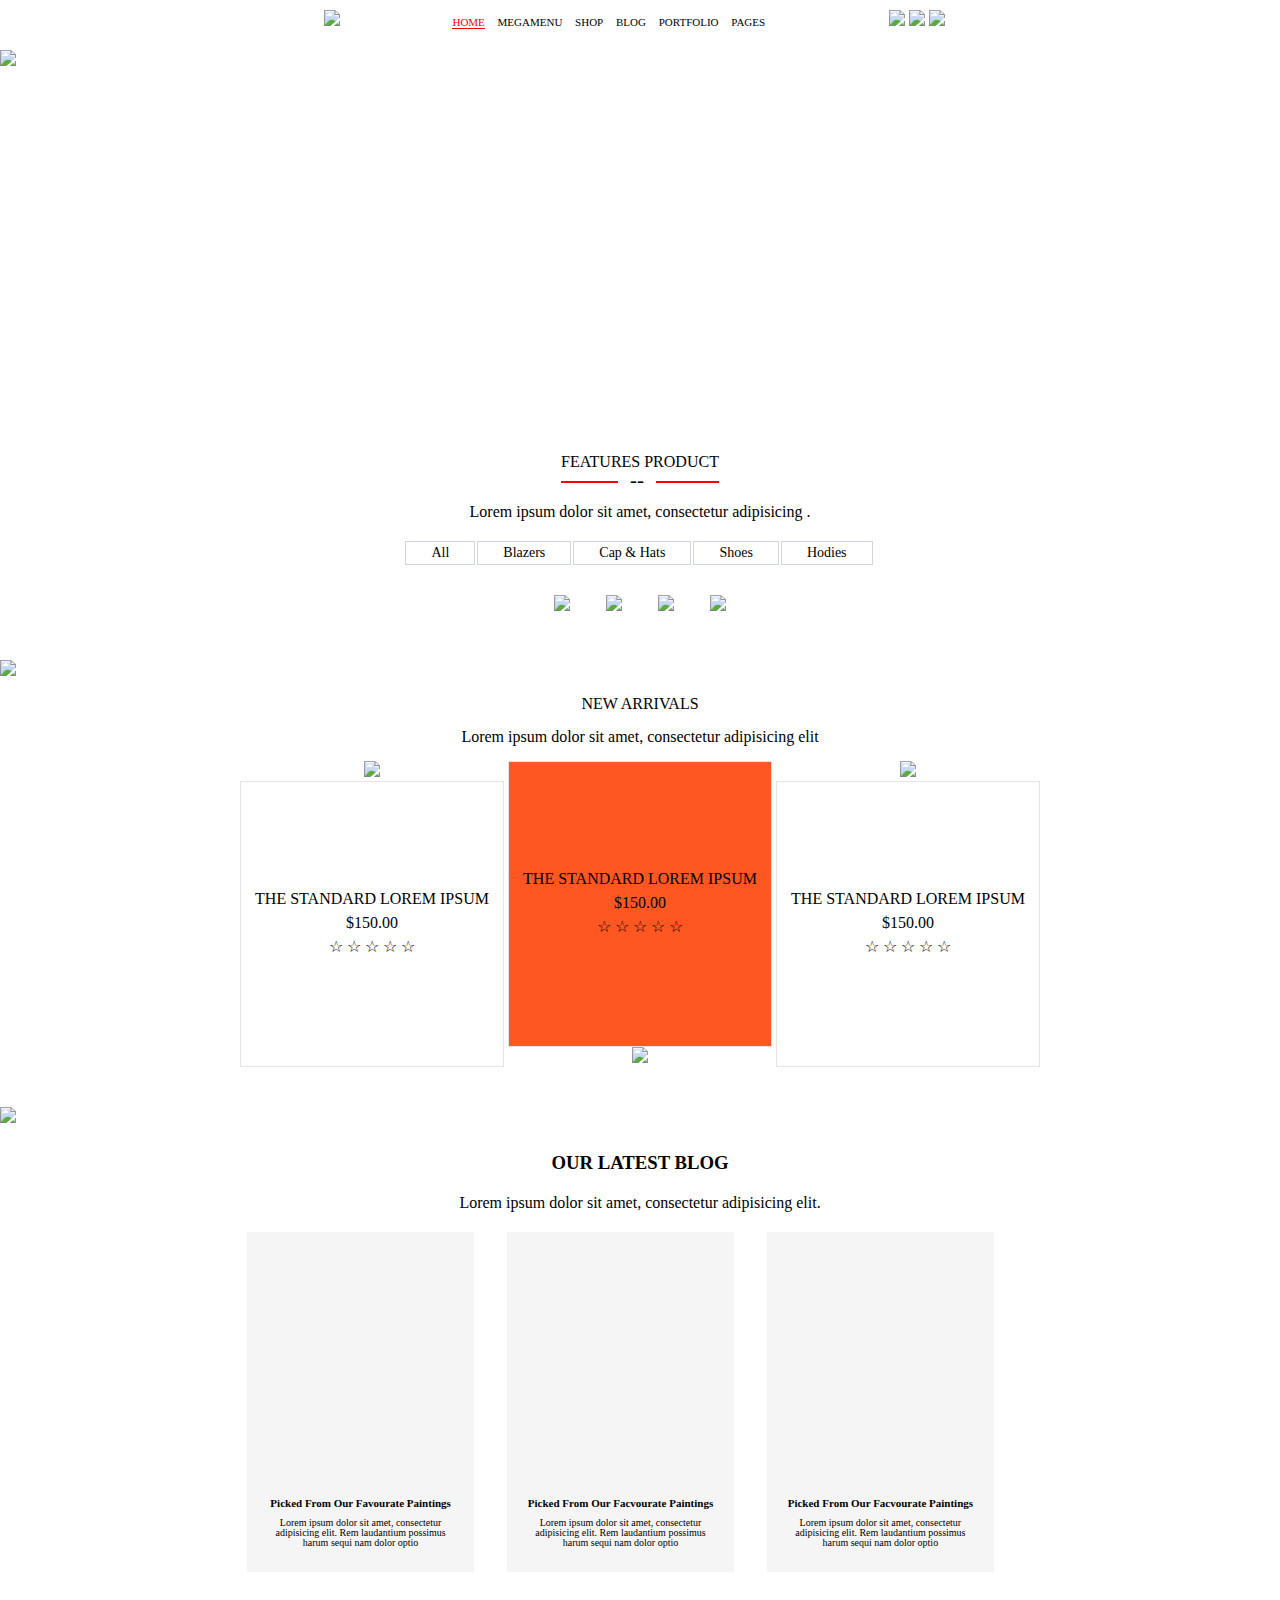
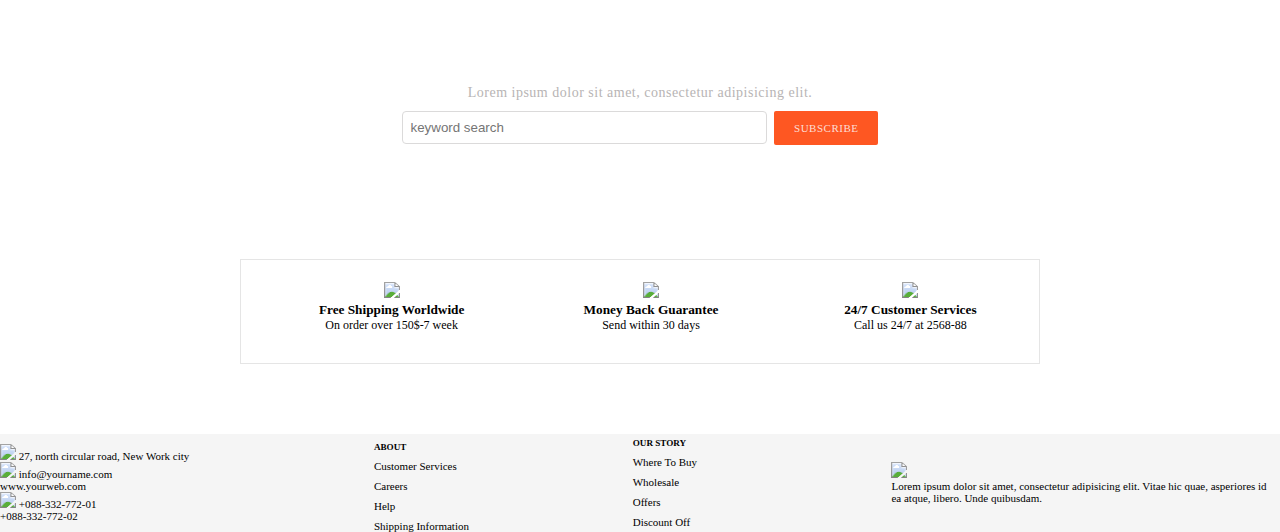
==== task05112016.html @ 349e26a7 "Adding files" ====
<!DOCTYPE html>
<html>

<head>
  <title>New Task</title>
  <link rel="stylesheet" type="text/css" href="task05112016.css">
  <script src="js/jquery.min.js"></script>
</head>

<body>
  <div class="container">
    <header class="header">
      <div class="header-logo">
        <img src="img/logo.jpg">
      </div>
      <nav class="header-menu">
        <ul class="header-list">
          <li class="active">
            <a href="javasript:;">HOME</a> </li>
          <li class="has-submenu">
            <a href="javasript:;">MEGAMENU</a>
            <ul class="sub-menu">
              <li><a href="javasript:;">Sub Menu 1</a></li>
              <li><a href="javasript:;">Sub Menu 2</a></li>
              <li><a href="javasript:;">Sub Menu 3</a></li>
            </ul>
          </li>
          <li><a href="">SHOP</a> </li>
          <li><a href="">BLOG</a> </li>
          <li><a href="">PORTFOLIO</a> </li>
          <li class="has-submenu">
            <a href="javasript:;">PAGES</a>
            <ul class="sub-menu">
              <li><a href="javasript:;">Sub Menu 1</a></li>
              <li><a href="javasript:;">Sub Menu 2</a></li>
              <li><a href="javasript:;">Sub Menu 3</a></li>
            </ul>
          </li>
        </ul>
      </nav>
      <div class="header-icon">
        <ul class="main-logo">
          <li class="search-logo">
            <a href=""><img src="img/search.jpg"></a>
          </li>
          <li class="profile-logo">
            <a href=""><img src="img/profile1.jpg"> </a>
          </li>
          <li class="cart-logo">
            <a href=""><img src="img/box.jpg"></a>
          </li>
        </ul>
      </div>
    </header>
  </div>
  <div class="bg">
    <img src="img/bg.jpg">
    <div></div>
  </div>
  <div class="container1">
    <ul class="list-item">
      <li>
        <a href=""><img src="img/men.jpg" alt="" class="img-responsive"></a>
      </li>
      <li>
        <a href=""><img src="img/men shoe.jpg" alt="" class="img-responsive"></a>
      </li>
      <li>
        <a href=""><img src="img/belt.jpg" alt="" class="img-responsive"></a>
      </li>
      <li><a href=""><img src="img/women.jpg" alt="" class="<!-- img-responsive-one -->"></a></li>
    </ul>
    <!-- <nav class="category">
      <ul class="article-category">
        <div class="dividerone">
          <li class="men">
            <a href=""><img src="img/men.jpg"></a>
          </li>
          <li class="shoe">
            <a href=""><img src="img/men shoe.jpg"></a>
          </li>
          <li class="belt">
            <a href=""><img src="img/belt.jpg"></a>
          </li>
        </div>
        <div class="dividertwo">
          <li class="women">
            <a href=""> <img src="img/women.jpg"></a>
          </li>
        </div>
      </ul>
    </nav> -->
  </div>
  <div class="container">
    <p class="features">FEATURES PRODUCT</p>
    <p class="lorem">Lorem ipsum dolor sit amet, consectetur adipisicing .</p>
    <nav class="features-list">
      <ul class="features-menu">
        <li><a href="">All</a></li>
        <li><a href="">Blazers</a></li>
        <li><a href="">Cap & Hats</a></li>
        <li><a href="">Shoes</a></li>
        <li><a href="">Hodies</a></li>
      </ul>
    </nav>
    <nav class="features-product">
      <ul class="product-info">
        <li>
          <a href=""><img src="img/very me.jpg"></a>
        </li>
        <li>
          <a href=""><img src="img/Untitled-2.jpg"></a>
        </li>
        <li>
          <a href=""><img src="img/Untitled-3.jpg"></a>
        </li>
        <li>
          <a href=""><img src="img/Untitled-4.jpg"></a>
        </li>
      </ul>
    </nav>
  </div>
  <div class="mid-slider">
    <a href="">
      <img src="img/hat.jpg">
    </a>
  </div>
  <div class="container">
    <div class="new-arrivals">
      <p class="new-arrived">NEW ARRIVALS</p>
      <P class="new-words">Lorem ipsum dolor sit amet, consectetur adipisicing elit</P>
    </div>
    <div class="main-product">
      <div class="new-product-one">
        <div class="prod-one">
          <a href=""><img src="img/prod.gif"></a>
          <ul class="upper-style">
            <li>
              <a href="">A</a>
            </li>
            <li>
              <a href="">B</a>
            </li>
            <li>
              <a href="">C</a>
            </li>
          </ul>
        </div>
        <div class="content">
          <p>THE STANDARD LOREM IPSUM <span class="value">$150.00</span>
            <br>
            <span class="star">&#9734; &#9734; &#9734; &#9734; &#9734;</span></p>
        </div>
      </div>
      <div class="new-product-two">
        <div class="content active-content">
          <p>THE STANDARD LOREM IPSUM <span class="value">$150.00</span>
            <br>
            <span class="star">&#9734; &#9734; &#9734; &#9734; &#9734;</span></p>
        </div>
        <div class="prod-one">
          <a href=""><img src="img/jacket.jpg"></a>
        </div>
      </div>
      <div class="new-product-three">
        <div class="prod-one">
          <a href=""><img src="img/prod2.gif"></a>
        </div>
        <div class="content">
          <p>THE STANDARD LOREM IPSUM <span>$150.00</span>
            <br>
            <span>&#9734; &#9734; &#9734; &#9734; &#9734;</span></p>
        </div>
      </div>
    </div>
  </div>
  <div class="jonathan"><img src="img/jonathan.jpg"></div>
  <div class="container">
    <div class="blog-spot">
      <h3 class="latest-blog"> OUR LATEST BLOG</h3>
      <P class="blog-content">Lorem ipsum dolor sit amet, consectetur adipisicing elit.</P>
    </div>
    <ul class="latest-blog-details">
      <li>
        <h6>Picked From Our Favourate Paintings</h6>
        <br>
        <p>Lorem ipsum dolor sit amet, consectetur adipisicing elit. Rem laudantium possimus harum sequi nam dolor optio </p>
      </li>
      <li>
        <h6>Picked From Our Facvourate Paintings</h6>
        <br>
        <p>Lorem ipsum dolor sit amet, consectetur adipisicing elit. Rem laudantium possimus harum sequi nam dolor optio </p>
      </li>
      <li>
        <h6>Picked From Our Facvourate Paintings</h6>
        <br>
        <p>Lorem ipsum dolor sit amet, consectetur adipisicing elit. Rem laudantium possimus harum sequi nam dolor optio </p>
      </li>
    </ul>
  </div>
  <div class="subscribe-blog">
    <h3>SUBSCRIBE TO OUR NEWSLETTER
  </h3>
    <P>Lorem ipsum dolor sit amet, consectetur adipisicing elit.</P>
    <nav class="search-newsletter">
      <input class="search-textbox" type="textbox" name="" placeholder="keyword search">
      <a href="">SUBSCRIBE</a>
    </nav>
  </div>
  <div class="container">
    <ul class="product-service">
      <li><img src="img/ship.jpg">
        <h5>Free shipping worldwide</h5>
        <p>on order over 150$-7 week</p>
      </li>
      <li><img src="img/money.jpg">
        <h5>money back guarantee</h5>
        <p>send within 30 days</p>
      </li>
      <li><img src="img/service.jpg">
        <h5>24/7 customer services</h5>
        <p>call us 24/7 at 2568-88</p>
      </li>
    </ul>
  </div>
  <footer class="contact-details">
    <div class="contact-info">
      <p>
        <a href=""><img src="img/home.jpg"></a>
        27, north circular road, New Work city</p>
      <p>
        <a href=""><img src="img/home.jpg"></a>
        info@yourname.com
        <br/> www.yourweb.com
      </p>
      <p>
        <a href=""><img src="img/home.jpg"></a>
        +088-332-772-01
        <br> +088-332-772-02
      </p>
    </div>
    <div class="footer">
      <ul>
        <li>
          <h5>ABOUT</h5></li>
        <li><a href="">Customer Services</a></li>
        <li><a href="">Careers</a></li>
        <li><a href="">Help</a></li>
        <li><a href="">Shipping Information</a></li>
      </ul>
    </div>
    <div class="footer">
      <ul>
        <h5>OUR STORY</h5>
        <a href="">
          <li>Where To Buy</li>
        </a>
        <a href="">
          <li>Wholesale</li>
        </a>
        <a href="">
          <li>Offers</li>
        </a>
        <a href="">
          <li>Discount Off</li>
        </a>
      </ul>
    </div>
    <div class="page-ending">
      <img src="img/logo.jpg">
      <p>Lorem ipsum dolor sit amet, consectetur adipisicing elit. Vitae hic quae, asperiores id ea atque, libero. Unde quibusdam.</p>
    </div>
    </ul>
  </footer>
  
  <!-- <script src="https://ajax.googleapis.com/ajax/libs/jquery/3.1.0/jquery.min.js"></script> -->
  <script>
	  // $(function(){
	  // 	alert('Anup');
	  // });
  $(document).ready(function() {
    $('.header-list li').click(function(){
    	// if($(this).hasClass('open'))
    	// {
    	// 	$(this).removeClass('open').children('.sub-menu').slideUp();
    	// }
    	// else{
    	// 	$(this).addClass('open');
    	// 	$(this).children('.sub-menu').slideDown();	
    	// }

    	$(this).toggleClass('active').children('.sub-menu').slideToggle();
    	
    });
   $('.header-list li').hover(function(){
   	$(this).children('.sub-menu').slideDown('10000');
   }, function(){
   	$(this).children('.sub-menu').slideUp();
  });
 });

  // $(window).on('load', function (e) {
  // 	alert('Mishra')
  // });
  </script>
</body>

</html>
---- task05112016.css ----
* {
  box-sizing: border-box;
  padding: 0px;
  margin: 0px;
}

.container {
  width: 800px;
  margin: 0px auto;
  text-align: center;
}

.header {
  width: 100%;
  display: inline-block;
  text-align: center;
  padding: 10px;
}

.header-logo {
  width: 20%;
  display: inline-block;
  padding: 0px 25px
}

.header-menu {
  width: 50%;
  display: inline-block;
}

ul {
  list-style: none;
}

.header-list li {
  display: inline-block;
  padding: 5px;
}

.header-list li a {
  display: block;
}

a {
  text-decoration: none;
  color: #000;
}

.header-icon {
  width: 28%;
  display: inline-block;
}

.header-select {
  border: none;
}

.sub-menu {
  display: none;
  position: absolute;
  width: 100%;
  top: 20px;
  left: 0;
}

/*.has-submenu:hover .sub-menu {
  display: block;
}*/

.header-list {
  font-size: 11px;
  font-family: tahoma;
}

.header-list li.active a,
.header-list li a:hover {
  border-bottom: 1px solid red;
  color: red;
}

.search-logo {}

.profile-logo {
  padding-bottom: 10px;
}

.box-logo {}

img {
  max-width: 100%;
  height: auto;
}

.main-logo li {
  display: inline-block;
}

.dividerone {
  width: 32%;
  float: left;
  padding-right: 1px;
}

.dividertwo {
  width: 67.4%;
  float: right;
}

.has-submenu {
  position: relative;
}

.dividerone li:first-child {
  width: 100%;
}

.dividerone li {
  width: 49%;
  display: inline-block;
}

.category {
  padding: 40px 0px;
}

.container1 {
  width: 800px;
  margin: 0px auto;
  height: 383px;
  padding-top: 15px;
}

.features-menu li {
  display: inline-block;
  border: 1px solid #d0d5db;
  padding: 3px 25px;
  margin-left: -2px;
  font-size: 14px;
}

.lorem {
  padding: 20px 220px;
  text-align: center;
}

.features {
  text-align: center;
  position: relative;
  border-bottom: 2px solid red;
  padding-bottom: 10px;
  display: inline-block;
  width: auto;
}

.features:before {
  content: "--";
  position: absolute;
  top: 15px;
  color: #000;
  font-size: 21px;
  left: 57px;
  background: #fff;
  width: 20px;
  padding: 0px 9px;
}


/*.features:after{
	content: "-";
    position: absolute;
    top: 9px;
    color: #000;
    font-size: 20px;
    height: 5px;
    left: 40px;
    background: #fff;
    width: 20px;
}*/

.features-list {
  text-align: center;
  padding-bottom: 30px;
}

.features-product {
  width: 100%;
}

.product-info a img {
  height: 223px;
}

.product-info li {
  display: inline-block;
  padding-right: 32px;
}

.mid-slider {
  padding-top: 45px;
}

.new-arrivals {
  text-align: center;
}

.new-arrived {
  padding: 15px 0px;
}

.new-words {
  padding-bottom: 15px;
}


/*.list-item li{
	width: 15%;
}*/


/*.list-item li:first-child{
	width: 30%;
}

.list-item li:last-child{
	width: 69%;
	float: right;
	margin-top: -163px;
}
.list-item li:nth-of-type(2), .list-item li:nth-of-type(3){
	float: left;
}
*/

.container1 {
  position: relative;
  padding-top: 40px;
}

.list-item {
  width: 30%;
}

.list-item li {
  float: left;
  width: 50%;
  padding: 5px;
}

.list-item li:first-child {
  width: 100%;
}

.list-item li:last-child {
  width: 70%;
  position: absolute;
  right: 0;
  height: 325px;
}

.img-responsive-one {
  max-height: 100%;
  width: 100%;
}

.sub-menu li {
  display: block;
  left: 0px;
  width: 70px;
}

.new-product-one,
.new-product-two,
.new-product-three {
  width: 33%;
  display: inline-block;
  vertical-align: top;
}

.product-info li:last-child {
  padding-right: 0px;
}

.content {
  border: 1px solid #e5e5e5;
  width: 100%;
  height: 286px;
  text-align: center;
}

.new-product-one {
  position: relative;
}

.upper-style {
  position: absolute;
  top: 19%;
  text-align: center;
  width: 100%;
  background: rgba(0, 0, 0, 0.39);
  display: none;
}

.upper-style li {
  display: inline-block;
  padding: 12px;
  color: white;
}

.upper-style li a {
  color: yellow;
}

.prod-one:hover .upper-style {
  display: block;
}

.content p {
  padding-top: 40%;
  line-height: 150%;
}

.content.active-content,
.content:hover {
  background: #fe5722;
}

.jonathan {
  padding-top: 40px;
}

.blog-spot {
  text-align: center;
}

.latest-blog {
  padding: 25px 0px 20px 0px;
}

.latest-blog-details {
  width: 100%;
  padding-top: 20px;
  font-size: 10px;
  margin-bottom: 45px;
}

.latest-blog-details li {
  width: 28.3%;
  display: inline-block;
  margin-left: -4px;
  height: 340px;
  padding: 16px;
  background: #f5f5f5 url(img/blog1.jpg);
  background-repeat: no-repeat;
  background-origin: content-box;
  background-size: 193px;
  line-height: 10px;
  text-align: center;
  margin-right: 35px;
  vertical-align: top;
}

.latest-blog-details li:hover {
  box-shadow: 0px 4px 15px 2px;
}

.latest-blog-details li h6 {
  padding-top: 250px;
  font-size: 11px;
}

.subscribe-blog {
  background-image: url(img/bg2.jpg);
  max-height: 100%;
  height: 172px;
  text-align: center;
  color: white;
  font-family: Calibri Light;
  letter-spacing: 0.5px;
}

.subscribe-blog h3 {
  padding: 35px 0px 10px 0px;
  font-size: 20px;
}

.subscribe-blog p {
  padding-bottom: 10px;
  font-size: 14px;
  color: #b7b4b4;
}

.search-textbox {
  border: 1px solid #dbdada;
  background-color: rgba(247, 245, 245, 0);
  height: 33px;
  width: 365px;
  border-radius: 4px;
  text-indent: 8px;
}

.search-newsletter a {
  background: #fe5722;
  color: #fdddd5;
  padding: 11px 20px;
  border-radius: 2px;
  font-size: 11px;
  margin-left: 3px;
}

.product-service {
  border: 1px solid #e5e5e5;
  margin: 70px 0px;
  width: 100%;
  font-family: Calibri Light;
}

.product-service li {
  width: 32%;
  display: inline-block;
  padding: 22px 2px 30px 24px;
  text-align: center;
}

.product-service li p::first-letter {
  text-transform: capitalize;
}

.product-service li h5 {
  text-transform: capitalize;
}

.product-service li img {
  width: 35px;
}

.product-service li p {
  font-size: 12px;
}

.contact-details {
  background: #f5f5f5;
  width: 100%;
}

.contact-details div {
  display: inline-block;
  vertical-align: middle;
}

.contact-info {
  width: 29%;
}

.footer {
  width: 20%;
}

.page-ending {
  width: 30%;
}

.contact-details:not(h5) {
  font-size: 11px;
}

.footer li {
  padding-top: 8px;
}

.footer li:hover {
  color: red;
}
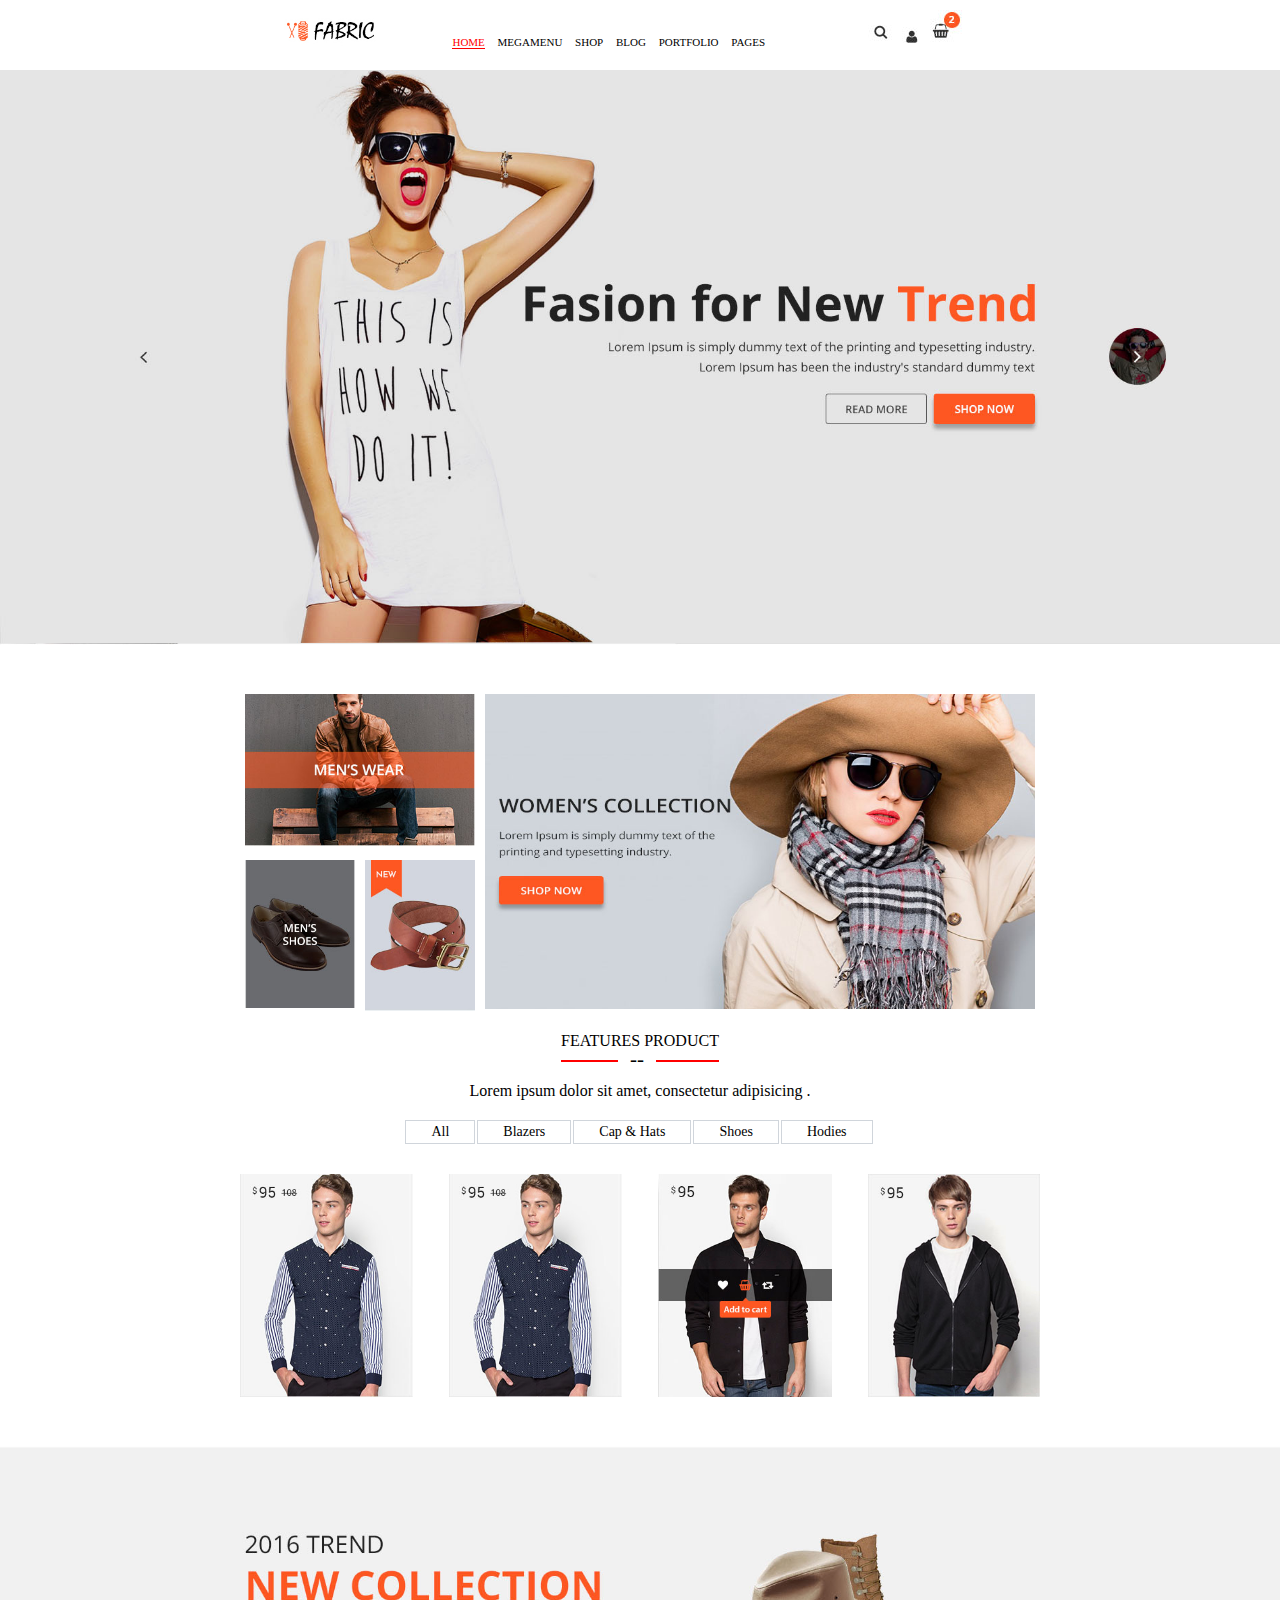
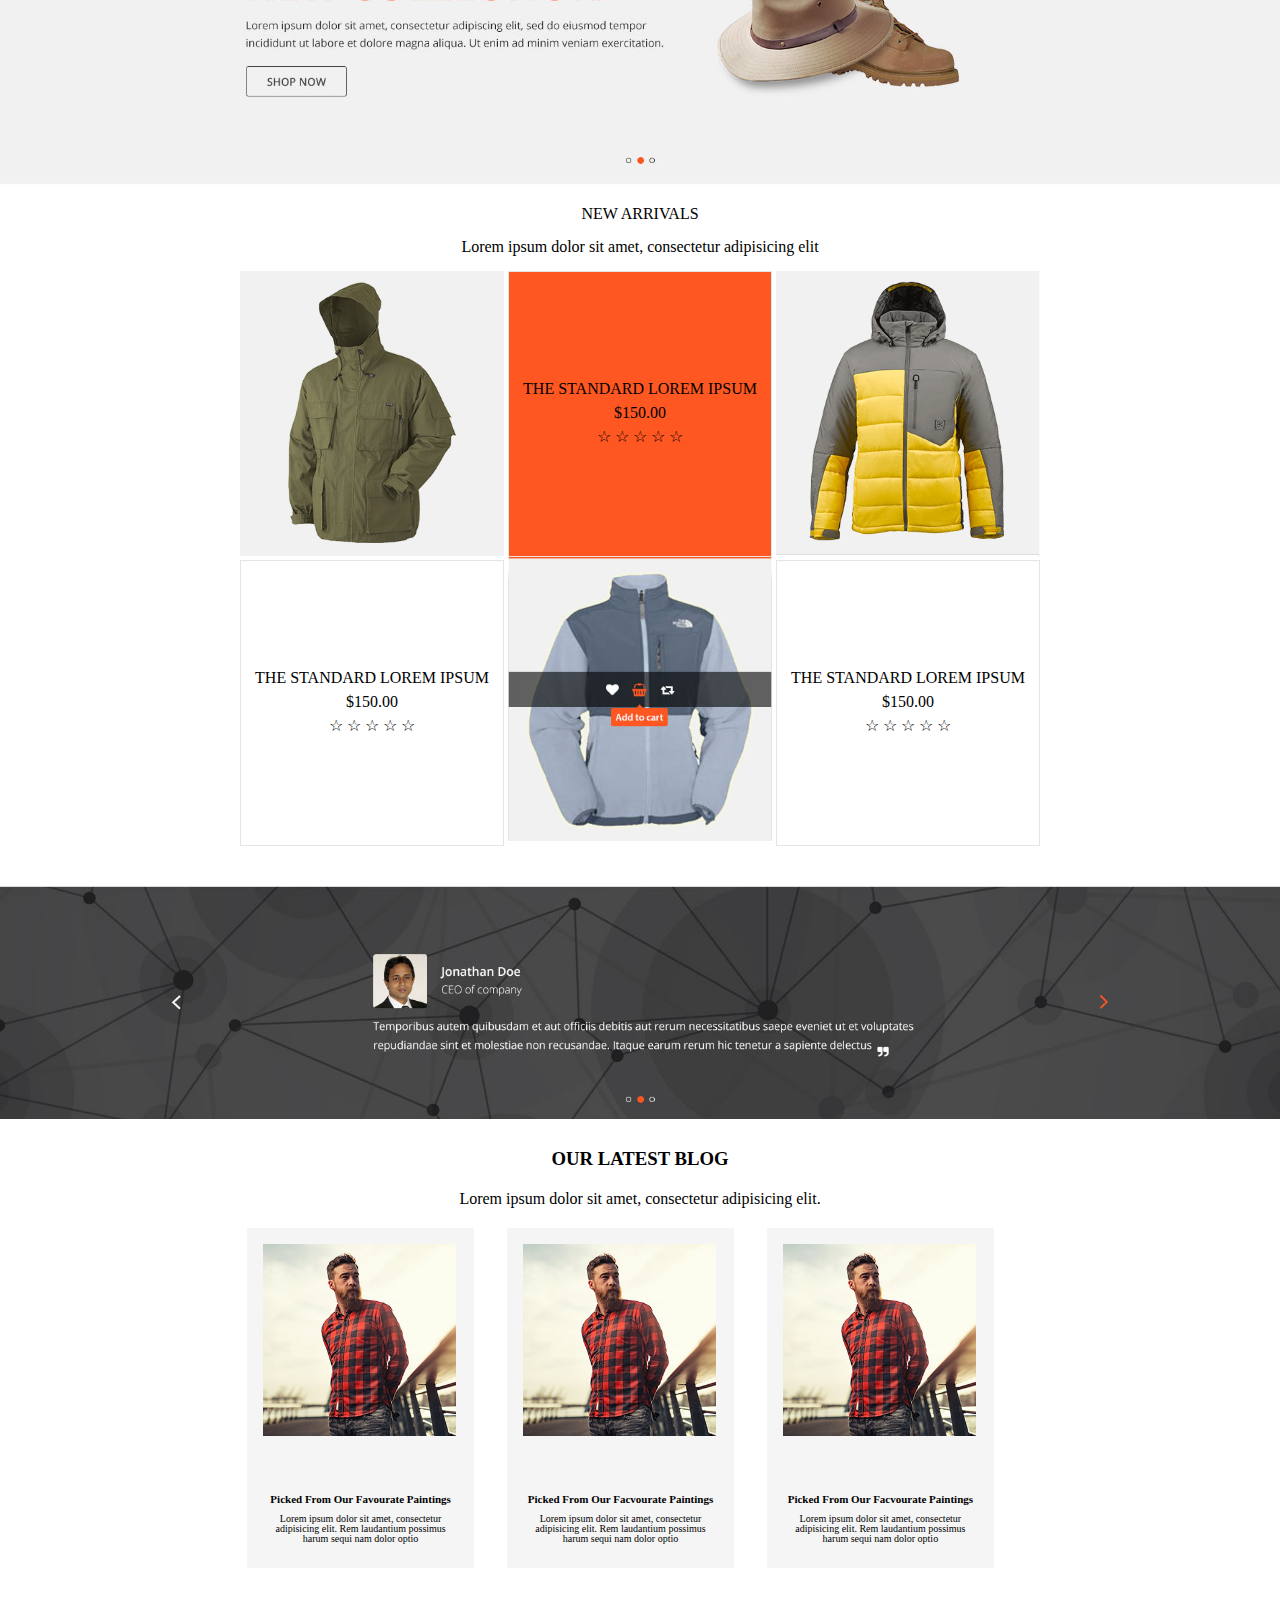
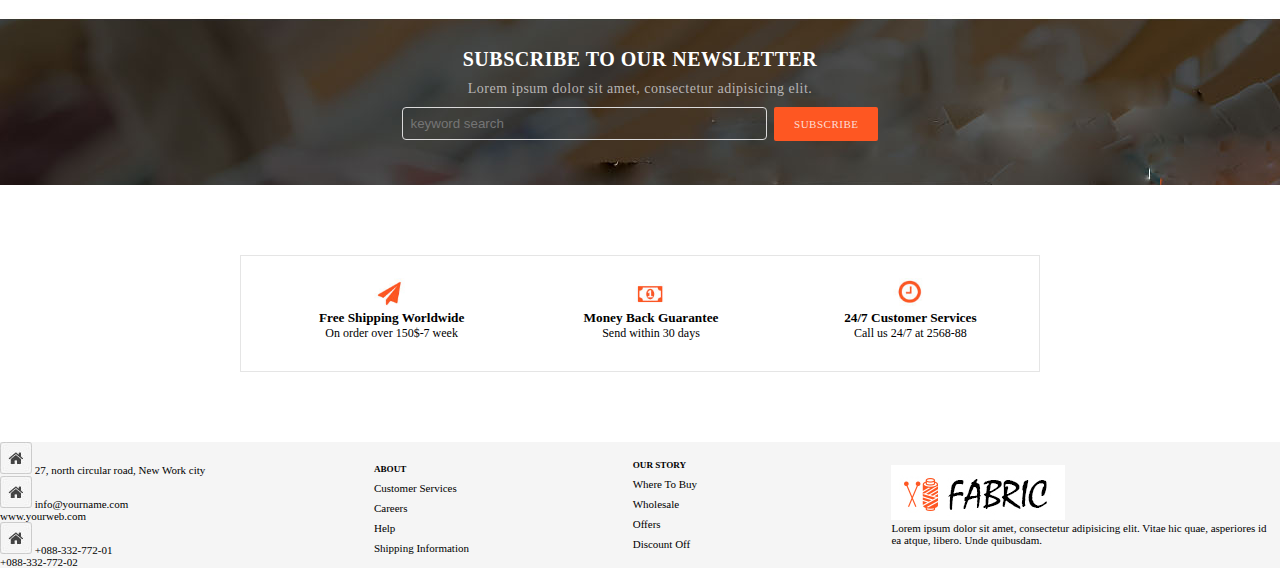
==== commit b2514b82: "Task05112016" ====
--- a/task05112016.html
+++ b/task05112016.html
@@ -3,15 +3,15 @@
 
 <head>
   <title>New Task</title>
-  <link rel="stylesheet" type="text/css" href="task05112016.css">
-  <script src="js/jquery.min.js"></script>
+  <link rel="stylesheet" type="text/css" href="css/task05112016.css">
+<!--   <script src="js/jquery.min.js"></script> -->
 </head>
 
 <body>
   <div class="container">
     <header class="header">
       <div class="header-logo">
-        <img src="img/logo.jpg">
+        <img src="images/logo.jpg">
       </div>
       <nav class="header-menu">
         <ul class="header-list">
@@ -41,51 +41,51 @@
       <div class="header-icon">
         <ul class="main-logo">
           <li class="search-logo">
-            <a href=""><img src="img/search.jpg"></a>
+            <a href=""><img src="images/search.jpg"></a>
           </li>
           <li class="profile-logo">
-            <a href=""><img src="img/profile1.jpg"> </a>
+            <a href=""><img src="images/profile1.jpg"> </a>
           </li>
           <li class="cart-logo">
-            <a href=""><img src="img/box.jpg"></a>
+            <a href=""><img src="images/box.jpg"></a>
           </li>
         </ul>
       </div>
     </header>
   </div>
   <div class="bg">
-    <img src="img/bg.jpg">
+    <img src="images/bg.jpg">
     <div></div>
   </div>
   <div class="container1">
     <ul class="list-item">
       <li>
-        <a href=""><img src="img/men.jpg" alt="" class="img-responsive"></a>
-      </li>
-      <li>
-        <a href=""><img src="img/men shoe.jpg" alt="" class="img-responsive"></a>
-      </li>
-      <li>
-        <a href=""><img src="img/belt.jpg" alt="" class="img-responsive"></a>
-      </li>
-      <li><a href=""><img src="img/women.jpg" alt="" class="<!-- img-responsive-one -->"></a></li>
+        <a href=""><img src="images/men.jpg" alt="" class="img-responsive"></a>
+      </li>
+      <li>
+        <a href=""><img src="images/men shoe.jpg" alt="" class="img-responsive"></a>
+      </li>
+      <li>
+        <a href=""><img src="images/belt.jpg" alt="" class="img-responsive"></a>
+      </li>
+      <li><a href=""><img src="images/women.jpg" alt="" class="<!-- img-responsive-one -->"></a></li>
     </ul>
     <!-- <nav class="category">
       <ul class="article-category">
         <div class="dividerone">
           <li class="men">
-            <a href=""><img src="img/men.jpg"></a>
+            <a href=""><img src="images/men.jpg"></a>
           </li>
           <li class="shoe">
-            <a href=""><img src="img/men shoe.jpg"></a>
+            <a href=""><img src="images/men shoe.jpg"></a>
           </li>
           <li class="belt">
-            <a href=""><img src="img/belt.jpg"></a>
+            <a href=""><img src="images/belt.jpg"></a>
           </li>
         </div>
         <div class="dividertwo">
           <li class="women">
-            <a href=""> <img src="img/women.jpg"></a>
+            <a href=""> <img src="images/women.jpg"></a>
           </li>
         </div>
       </ul>
@@ -106,23 +106,23 @@
     <nav class="features-product">
       <ul class="product-info">
         <li>
-          <a href=""><img src="img/very me.jpg"></a>
+          <a href=""><img src="images/very me.jpg"></a>
         </li>
         <li>
-          <a href=""><img src="img/Untitled-2.jpg"></a>
+          <a href=""><img src="images/Untitled-2.jpg"></a>
         </li>
         <li>
-          <a href=""><img src="img/Untitled-3.jpg"></a>
+          <a href=""><img src="images/Untitled-3.jpg"></a>
         </li>
         <li>
-          <a href=""><img src="img/Untitled-4.jpg"></a>
+          <a href=""><img src="images/Untitled-4.jpg"></a>
         </li>
       </ul>
     </nav>
   </div>
   <div class="mid-slider">
     <a href="">
-      <img src="img/hat.jpg">
+      <img src="images/hat.jpg">
     </a>
   </div>
   <div class="container">
@@ -133,7 +133,7 @@
     <div class="main-product">
       <div class="new-product-one">
         <div class="prod-one">
-          <a href=""><img src="img/prod.gif"></a>
+          <a href=""><img src="images/prod.gif"></a>
           <ul class="upper-style">
             <li>
               <a href="">A</a>
@@ -159,12 +159,12 @@
             <span class="star">&#9734; &#9734; &#9734; &#9734; &#9734;</span></p>
         </div>
         <div class="prod-one">
-          <a href=""><img src="img/jacket.jpg"></a>
+          <a href=""><img src="images/jacket.jpg"></a>
         </div>
       </div>
       <div class="new-product-three">
         <div class="prod-one">
-          <a href=""><img src="img/prod2.gif"></a>
+          <a href=""><img src="images/prod2.gif"></a>
         </div>
         <div class="content">
           <p>THE STANDARD LOREM IPSUM <span>$150.00</span>
@@ -174,7 +174,7 @@
       </div>
     </div>
   </div>
-  <div class="jonathan"><img src="img/jonathan.jpg"></div>
+  <div class="jonathan"><img src="images/jonathan.jpg"></div>
   <div class="container">
     <div class="blog-spot">
       <h3 class="latest-blog"> OUR LATEST BLOG</h3>
@@ -209,15 +209,15 @@
   </div>
   <div class="container">
     <ul class="product-service">
-      <li><img src="img/ship.jpg">
+      <li><img src="images/ship.jpg">
         <h5>Free shipping worldwide</h5>
         <p>on order over 150$-7 week</p>
       </li>
-      <li><img src="img/money.jpg">
+      <li><img src="images/money.jpg">
         <h5>money back guarantee</h5>
         <p>send within 30 days</p>
       </li>
-      <li><img src="img/service.jpg">
+      <li><img src="images/service.jpg">
         <h5>24/7 customer services</h5>
         <p>call us 24/7 at 2568-88</p>
       </li>
@@ -226,15 +226,15 @@
   <footer class="contact-details">
     <div class="contact-info">
       <p>
-        <a href=""><img src="img/home.jpg"></a>
+        <a href=""><img src="images/home.jpg"></a>
         27, north circular road, New Work city</p>
       <p>
-        <a href=""><img src="img/home.jpg"></a>
+        <a href=""><img src="images/home.jpg"></a>
         info@yourname.com
         <br/> www.yourweb.com
       </p>
       <p>
-        <a href=""><img src="img/home.jpg"></a>
+        <a href=""><img src="images/home.jpg"></a>
         +088-332-772-01
         <br> +088-332-772-02
       </p>
@@ -267,13 +267,13 @@
       </ul>
     </div>
     <div class="page-ending">
-      <img src="img/logo.jpg">
+      <img src="images/logo.jpg">
       <p>Lorem ipsum dolor sit amet, consectetur adipisicing elit. Vitae hic quae, asperiores id ea atque, libero. Unde quibusdam.</p>
     </div>
     </ul>
   </footer>
   
-  <!-- <script src="https://ajax.googleapis.com/ajax/libs/jquery/3.1.0/jquery.min.js"></script> -->
+  <script src="https://ajax.googleapis.com/ajax/libs/jquery/3.1.0/jquery.min.js"></script>
   <script>
 	  // $(function(){
 	  // 	alert('Anup');
--- a/css/task05112016.css
+++ b/css/task05112016.css
@@ -0,0 +1,472 @@
+* {
+  box-sizing: border-box;
+  padding: 0px;
+  margin: 0px;
+}
+
+.container {
+  width: 800px;
+  margin: 0px auto;
+  text-align: center;
+}
+
+.header {
+  width: 100%;
+  display: inline-block;
+  text-align: center;
+  padding: 10px;
+}
+
+.header-logo {
+  width: 20%;
+  display: inline-block;
+  padding: 0px 25px
+}
+
+.header-menu {
+  width: 50%;
+  display: inline-block;
+}
+
+ul {
+  list-style: none;
+}
+
+.header-list li {
+  display: inline-block;
+  padding: 5px;
+}
+
+.header-list li a {
+  display: block;
+}
+
+a {
+  text-decoration: none;
+  color: #000;
+}
+
+.header-icon {
+  width: 28%;
+  display: inline-block;
+}
+
+.header-select {
+  border: none;
+}
+
+.sub-menu {
+  display: none;
+  position: absolute;
+  width: 100%;
+  top: 20px;
+  left: 0;
+}
+
+/*.has-submenu:hover .sub-menu {
+  display: block;
+}*/
+
+.header-list {
+  font-size: 11px;
+  font-family: tahoma;
+}
+
+.header-list li.active a,
+.header-list li a:hover {
+  border-bottom: 1px solid red;
+  color: red;
+}
+
+.search-logo {}
+
+.profile-logo {
+  padding-bottom: 10px;
+}
+
+.box-logo {}
+
+img {
+  max-width: 100%;
+  height: auto;
+}
+
+.main-logo li {
+  display: inline-block;
+}
+
+.dividerone {
+  width: 32%;
+  float: left;
+  padding-right: 1px;
+}
+
+.dividertwo {
+  width: 67.4%;
+  float: right;
+}
+
+.has-submenu {
+  position: relative;
+}
+
+.dividerone li:first-child {
+  width: 100%;
+}
+
+.dividerone li {
+  width: 49%;
+  display: inline-block;
+}
+
+.category {
+  padding: 40px 0px;
+}
+
+.container1 {
+  width: 800px;
+  margin: 0px auto;
+  height: 383px;
+  padding-top: 15px;
+}
+
+.features-menu li {
+  display: inline-block;
+  border: 1px solid #d0d5db;
+  padding: 3px 25px;
+  margin-left: -2px;
+  font-size: 14px;
+}
+
+.lorem {
+  padding: 20px 220px;
+  text-align: center;
+}
+
+.features {
+  text-align: center;
+  position: relative;
+  border-bottom: 2px solid red;
+  padding-bottom: 10px;
+  display: inline-block;
+  width: auto;
+}
+
+.features:before {
+  content: "--";
+  position: absolute;
+  top: 15px;
+  color: #000;
+  font-size: 21px;
+  left: 57px;
+  background: #fff;
+  width: 20px;
+  padding: 0px 9px;
+}
+
+
+/*.features:after{
+	content: "-";
+    position: absolute;
+    top: 9px;
+    color: #000;
+    font-size: 20px;
+    height: 5px;
+    left: 40px;
+    background: #fff;
+    width: 20px;
+}*/
+
+.features-list {
+  text-align: center;
+  padding-bottom: 30px;
+}
+
+.features-product {
+  width: 100%;
+}
+
+.product-info a img {
+  height: 223px;
+}
+
+.product-info li {
+  display: inline-block;
+  padding-right: 32px;
+}
+
+.mid-slider {
+  padding-top: 45px;
+}
+
+.new-arrivals {
+  text-align: center;
+}
+
+.new-arrived {
+  padding: 15px 0px;
+}
+
+.new-words {
+  padding-bottom: 15px;
+}
+
+
+/*.list-item li{
+	width: 15%;
+}*/
+
+
+/*.list-item li:first-child{
+	width: 30%;
+}
+
+.list-item li:last-child{
+	width: 69%;
+	float: right;
+	margin-top: -163px;
+}
+.list-item li:nth-of-type(2), .list-item li:nth-of-type(3){
+	float: left;
+}
+*/
+
+.container1 {
+  position: relative;
+  padding-top: 40px;
+}
+
+.list-item {
+  width: 30%;
+}
+
+.list-item li {
+  float: left;
+  width: 50%;
+  padding: 5px;
+}
+
+.list-item li:first-child {
+  width: 100%;
+}
+
+.list-item li:last-child {
+  width: 70%;
+  position: absolute;
+  right: 0;
+  height: 325px;
+}
+
+.img-responsive-one {
+  max-height: 100%;
+  width: 100%;
+}
+
+.sub-menu li {
+  display: block;
+  left: 0px;
+  width: 70px;
+}
+
+.new-product-one,
+.new-product-two,
+.new-product-three {
+  width: 33%;
+  display: inline-block;
+  vertical-align: top;
+}
+
+.product-info li:last-child {
+  padding-right: 0px;
+}
+
+.content {
+  border: 1px solid #e5e5e5;
+  width: 100%;
+  height: 286px;
+  text-align: center;
+}
+
+.new-product-one {
+  position: relative;
+}
+
+.upper-style {
+  position: absolute;
+  top: 19%;
+  text-align: center;
+  width: 100%;
+  background: rgba(0, 0, 0, 0.39);
+  display: none;
+}
+
+.upper-style li {
+  display: inline-block;
+  padding: 12px;
+  color: white;
+}
+
+.upper-style li a {
+  color: yellow;
+}
+
+.prod-one:hover .upper-style {
+  display: block;
+}
+
+.content p {
+  padding-top: 40%;
+  line-height: 150%;
+}
+
+.content.active-content,
+.content:hover {
+  background: #fe5722;
+}
+
+.jonathan {
+  padding-top: 40px;
+}
+
+.blog-spot {
+  text-align: center;
+}
+
+.latest-blog {
+  padding: 25px 0px 20px 0px;
+}
+
+.latest-blog-details {
+  width: 100%;
+  padding-top: 20px;
+  font-size: 10px;
+  margin-bottom: 45px;
+}
+
+.latest-blog-details li {
+  width: 28.3%;
+  display: inline-block;
+  margin-left: -4px;
+  height: 340px;
+  padding: 16px;
+  background: #f5f5f5 url(../images/blog1.jpg);
+  background-repeat: no-repeat;
+  background-origin: content-box;
+  background-size: 193px;
+  line-height: 10px;
+  text-align: center;
+  margin-right: 35px;
+  vertical-align: top;
+}
+
+.latest-blog-details li:hover {
+  box-shadow: 0px 4px 15px 2px;
+}
+
+.latest-blog-details li h6 {
+  padding-top: 250px;
+  font-size: 11px;
+}
+
+.subscribe-blog {
+  background-image: url(../images/bg2.jpg);
+  max-height: 100%;
+  height: 172px;
+  text-align: center;
+  color: white;
+  font-family: Calibri Light;
+  letter-spacing: 0.5px;
+}
+
+.subscribe-blog h3 {
+  padding: 35px 0px 10px 0px;
+  font-size: 20px;
+}
+
+.subscribe-blog p {
+  padding-bottom: 10px;
+  font-size: 14px;
+  color: #b7b4b4;
+}
+
+.search-textbox {
+  border: 1px solid #dbdada;
+  background-color: rgba(247, 245, 245, 0);
+  height: 33px;
+  width: 365px;
+  border-radius: 4px;
+  text-indent: 8px;
+}
+
+.search-newsletter a {
+  background: #fe5722;
+  color: #fdddd5;
+  padding: 11px 20px;
+  border-radius: 2px;
+  font-size: 11px;
+  margin-left: 3px;
+}
+
+.product-service {
+  border: 1px solid #e5e5e5;
+  margin: 70px 0px;
+  width: 100%;
+  font-family: Calibri Light;
+}
+
+.product-service li {
+  width: 32%;
+  display: inline-block;
+  padding: 22px 2px 30px 24px;
+  text-align: center;
+}
+
+.product-service li p::first-letter {
+  text-transform: capitalize;
+}
+
+.product-service li h5 {
+  text-transform: capitalize;
+}
+
+.product-service li img {
+  width: 35px;
+}
+
+.product-service li p {
+  font-size: 12px;
+}
+
+.contact-details {
+  background: #f5f5f5;
+  width: 100%;
+}
+
+.contact-details div {
+  display: inline-block;
+  vertical-align: middle;
+}
+
+.contact-info {
+  width: 29%;
+}
+
+.footer {
+  width: 20%;
+}
+
+.page-ending {
+  width: 30%;
+}
+
+.contact-details:not(h5) {
+  font-size: 11px;
+}
+
+.footer li {
+  padding-top: 8px;
+}
+
+.footer li:hover {
+  color: red;
+}
